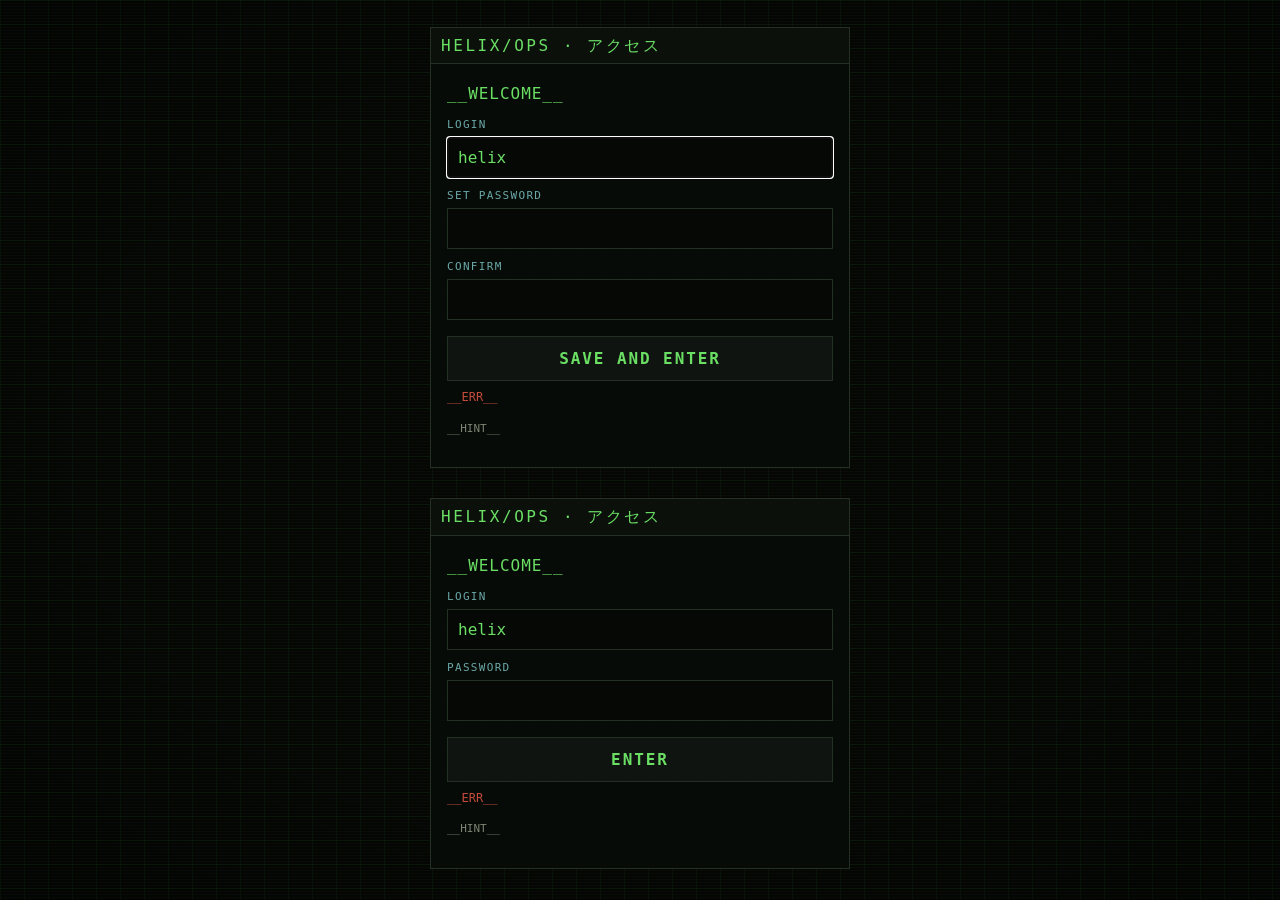
==== login.html @ 6ff0a2b1 "chore: establish HELIX OPS project baseline Private source tree for the :8790 CRT deck, particle HEL" ====
<!DOCTYPE html>
<html lang="en">
<head>
<meta charset="utf-8" />
<meta name="viewport" content="width=device-width, initial-scale=1, viewport-fit=cover" />
<title>HELIX/OPS · __TITLE__</title>
<style>
  :root {
    --bg: #060705; --ink: #d6d4c8; --gold: #d4a017; --cyan: #6aa8a8; --ok: #6adf64; --bad: #c44a3a;
  }
  * { box-sizing: border-box; }
  html, body { margin: 0; min-height: 100%; background: #060705; color: var(--ink);
    font: 16px/1.45 ui-monospace, "MS Gothic", "Hiragino Kaku Gothic ProN", Menlo, monospace; }
  body {
    min-height: 100svh; display: grid; place-items: center;
    padding: max(12px, env(safe-area-inset-top, 0px)) max(12px, env(safe-area-inset-right, 0px)) max(16px, env(safe-area-inset-bottom, 0px)) max(12px, env(safe-area-inset-left, 0px));
    background-image:
      linear-gradient(rgba(80,255,90,.04) 1px, transparent 1px),
      linear-gradient(90deg, rgba(80,255,90,.04) 1px, transparent 1px),
      radial-gradient(ellipse at center, transparent 55%, rgba(0,0,0,.5) 100%);
    background-size: 24px 24px, 24px 24px, 100% 100%;
  }
  body::before {
    content: ""; pointer-events: none; position: fixed; inset: 0;
    background: repeating-linear-gradient(180deg, rgba(90,255,90,.03) 0 1px, transparent 1px 3px);
  }
  .win {
    position: relative; z-index: 1; width: min(420px, calc(100vw - 24px)); max-width: 100%;
    border: 1px solid #243024; background: rgba(8,12,8,.94);
  }
  .bar {
    background: #0b100b;
    color: var(--ok); padding: 6px 10px; letter-spacing: .16em;
    text-transform: uppercase; border-bottom: 1px solid #243024;
  }
  .body { padding: 18px 16px 20px; }
  .welcome { color: var(--ok); letter-spacing: .06em; margin: 0 0 12px; overflow-wrap: anywhere; word-break: break-word; }
  .hint { color: #7d8574; font-size: 11px; margin-top: 14px; overflow-wrap: anywhere; }
  label { display: block; color: var(--cyan); margin: 10px 0 4px; font-size: 11px; letter-spacing: .12em; }
  input {
    width: 100%; background: #050805; color: var(--ok); border: 1px solid #243024;
    padding: 10px; font: 16px ui-monospace, Menlo, monospace;
  }
  button {
    margin-top: 16px; width: 100%; padding: 12px; min-height: 44px;
    background: #101410; color: var(--ok); border: 1px solid #243024;
    font: 700 16px ui-monospace, monospace; letter-spacing: .12em; cursor: pointer;
    -webkit-appearance: none; appearance: none;
  }
  button:active { background: #161c16; }
  .err { color: var(--bad); min-height: 1.2em; margin: 8px 0 0; font-size: 12px; }
  .setup-only { display: __SETUP_DISP__; }
  .login-only { display: __LOGIN_DISP__; }
</style>
</head>
<body>
  <form class="win setup-only" method="post" action="__PREFIX__/login" autocomplete="on">
    <div class="bar">HELIX/OPS · アクセス</div>
    <div class="body">
      <p class="welcome">__WELCOME__</p>
      <label for="user_setup">LOGIN</label>
      <input id="user_setup" name="user" type="text" value="helix" required autofocus autocomplete="username" />
      <label for="password_setup">SET PASSWORD</label>
      <input id="password_setup" name="password" type="password" minlength="8" required autocomplete="new-password" />
      <label for="password2">CONFIRM</label>
      <input id="password2" name="password2" type="password" minlength="8" required autocomplete="new-password" />
      <input type="hidden" name="setup" value="1" />
      <button type="submit">SAVE AND ENTER</button>
      <p class="err">__ERR__</p>
      <p class="hint">__HINT__</p>
    </div>
  </form>
  <form class="win login-only" method="post" action="__PREFIX__/login" autocomplete="on">
    <div class="bar">HELIX/OPS · アクセス</div>
    <div class="body">
      <p class="welcome">__WELCOME__</p>
      <label for="user_login">LOGIN</label>
      <input id="user_login" name="user" type="text" value="helix" required autocomplete="username" />
      <label for="password_login">PASSWORD</label>
      <input id="password_login" name="password" type="password" required autocomplete="current-password" />
      <button type="submit">ENTER</button>
      <p class="err">__ERR__</p>
      <p class="hint">__HINT__</p>
    </div>
  </form>
</body>
</html>
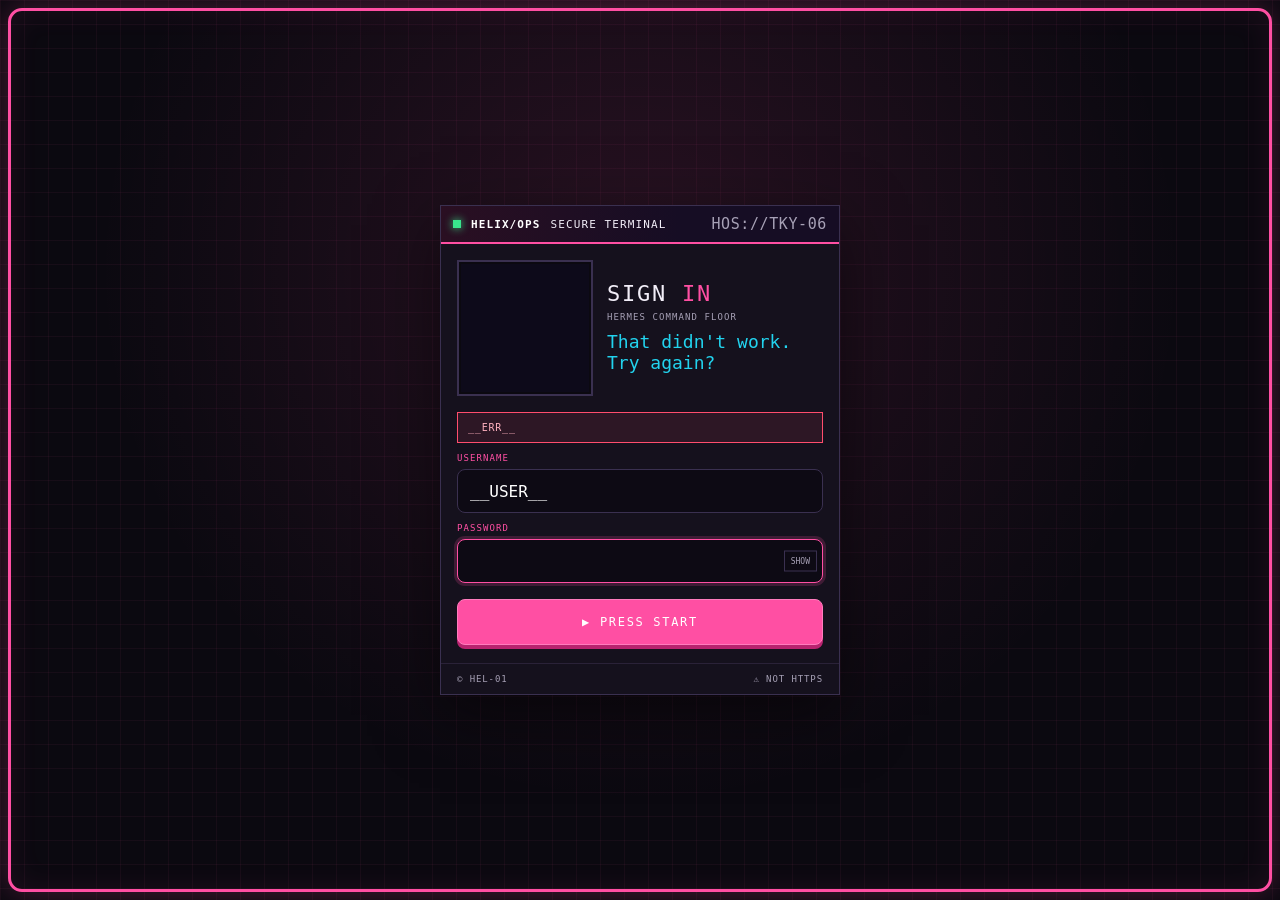
==== commit f5cbd121: "Accounts + ADMIN page: hashed passwords, roles, lockouts, CSRF, arcade login - helix_auth.py: users " ====
--- a/login.html
+++ b/login.html
@@ -1,87 +1,117 @@
 <!DOCTYPE html>
 <html lang="en">
 <head>
-<meta charset="utf-8" />
-<meta name="viewport" content="width=device-width, initial-scale=1, viewport-fit=cover" />
-<title>HELIX/OPS · __TITLE__</title>
+<meta charset="utf-8">
+<meta name="viewport" content="width=device-width, initial-scale=1, viewport-fit=cover">
+<meta name="theme-color" content="#0b0910">
+<meta name="robots" content="noindex">
+<title>HELIX/OPS · SIGN IN</title>
 <style>
-  :root {
-    --bg: #060705; --ink: #d6d4c8; --gold: #d4a017; --cyan: #6aa8a8; --ok: #6adf64; --bad: #c44a3a;
-  }
+  @font-face { font-family: "Silkscreen"; src: url("__PREFIX__/app/fonts/silkscreen-400.woff") format("woff"); font-display: swap; }
+  @font-face { font-family: "VT323"; src: url("__PREFIX__/app/fonts/vt323-400.woff") format("woff"); font-display: swap; }
+  @font-face { font-family: "IBM Plex Mono"; src: url("__PREFIX__/app/fonts/plexmono-400.woff") format("woff"); font-display: swap; }
+  :root { --bg: #0b0910; --panel: #15111d; --line: #2a2238; --line2: #3a3050; --pink: #ff4fa3; --pink-deep: #b8236f; --green: #39e58c; --red: #ff4d6d; --cyan: #22d3ee; --dim: #a7a1b6; --ink: #f2eef8;
+    --px: "Silkscreen", monospace; --vt: "VT323", monospace; --mono: "IBM Plex Mono", ui-monospace, Menlo, monospace; }
   * { box-sizing: border-box; }
-  html, body { margin: 0; min-height: 100%; background: #060705; color: var(--ink);
-    font: 16px/1.45 ui-monospace, "MS Gothic", "Hiragino Kaku Gothic ProN", Menlo, monospace; }
-  body {
-    min-height: 100svh; display: grid; place-items: center;
-    padding: max(12px, env(safe-area-inset-top, 0px)) max(12px, env(safe-area-inset-right, 0px)) max(16px, env(safe-area-inset-bottom, 0px)) max(12px, env(safe-area-inset-left, 0px));
-    background-image:
-      linear-gradient(rgba(80,255,90,.04) 1px, transparent 1px),
-      linear-gradient(90deg, rgba(80,255,90,.04) 1px, transparent 1px),
-      radial-gradient(ellipse at center, transparent 55%, rgba(0,0,0,.5) 100%);
-    background-size: 24px 24px, 24px 24px, 100% 100%;
-  }
-  body::before {
-    content: ""; pointer-events: none; position: fixed; inset: 0;
-    background: repeating-linear-gradient(180deg, rgba(90,255,90,.03) 0 1px, transparent 1px 3px);
-  }
-  .win {
-    position: relative; z-index: 1; width: min(420px, calc(100vw - 24px)); max-width: 100%;
-    border: 1px solid #243024; background: rgba(8,12,8,.94);
-  }
-  .bar {
-    background: #0b100b;
-    color: var(--ok); padding: 6px 10px; letter-spacing: .16em;
-    text-transform: uppercase; border-bottom: 1px solid #243024;
-  }
-  .body { padding: 18px 16px 20px; }
-  .welcome { color: var(--ok); letter-spacing: .06em; margin: 0 0 12px; overflow-wrap: anywhere; word-break: break-word; }
-  .hint { color: #7d8574; font-size: 11px; margin-top: 14px; overflow-wrap: anywhere; }
-  label { display: block; color: var(--cyan); margin: 10px 0 4px; font-size: 11px; letter-spacing: .12em; }
-  input {
-    width: 100%; background: #050805; color: var(--ok); border: 1px solid #243024;
-    padding: 10px; font: 16px ui-monospace, Menlo, monospace;
-  }
-  button {
-    margin-top: 16px; width: 100%; padding: 12px; min-height: 44px;
-    background: #101410; color: var(--ok); border: 1px solid #243024;
-    font: 700 16px ui-monospace, monospace; letter-spacing: .12em; cursor: pointer;
-    -webkit-appearance: none; appearance: none;
-  }
-  button:active { background: #161c16; }
-  .err { color: var(--bad); min-height: 1.2em; margin: 8px 0 0; font-size: 12px; }
-  .setup-only { display: __SETUP_DISP__; }
-  .login-only { display: __LOGIN_DISP__; }
+  html, body { margin: 0; min-height: 100%; background: var(--bg); color: var(--ink); font: 15px/1.45 var(--mono); }
+  body { min-height: 100svh; display: grid; place-items: center; padding: 18px;
+    background-image: linear-gradient(rgba(255,79,163,.05) 1px, transparent 1px), linear-gradient(90deg, rgba(255,79,163,.05) 1px, transparent 1px), radial-gradient(ellipse at 50% 30%, rgba(255,79,163,.12), transparent 60%);
+    background-size: 24px 24px, 24px 24px, 100% 100%; }
+  body::before { content: ""; position: fixed; inset: 8px; border: 3px solid var(--pink); border-radius: 14px; pointer-events: none; box-shadow: 0 0 30px rgba(255,79,163,.25), inset 0 0 30px rgba(255,79,163,.08); }
+  .card { width: min(400px, 100%); background: var(--panel); border: 1px solid var(--line2); position: relative; z-index: 1; box-shadow: 0 20px 60px rgba(0,0,0,.5); }
+  .bar { display: flex; align-items: center; gap: 10px; padding: 9px 12px; background: linear-gradient(90deg, #2a0f22, #160d24 60%); border-bottom: 2px solid var(--pink); font: 11px var(--px); letter-spacing: .1em; }
+  .bar i { width: 8px; height: 8px; background: var(--green); box-shadow: 0 0 8px var(--green); animation: blink 1.6s steps(1) infinite; }
+  .bar b { color: #fff; } .bar span { margin-left: auto; color: var(--dim); font: 15px var(--vt); letter-spacing: .04em; }
+  @keyframes blink { 50% { opacity: .2; } }
+  .hero { display: grid; grid-template-columns: 136px 1fr; gap: 14px; align-items: center; padding: 16px 16px 6px; }
+  .cam { width: 128px; height: 128px; overflow: hidden; background: #0d0a1a; box-shadow: 0 0 0 2px #0b0910, 0 0 0 4px var(--line2); margin: 4px; position: relative; }
+  .cam canvas { position: absolute; inset: 0; image-rendering: pixelated; }
+  h1 { margin: 0; font: 22px var(--px); letter-spacing: .08em; line-height: 1.1; } h1 span { color: var(--pink); }
+  .sub { font: 9px var(--px); color: var(--dim); letter-spacing: .12em; margin-top: 6px; }
+  .say { margin-top: 10px; font: 18px/1.15 var(--vt); color: var(--cyan); min-height: 2.3em; }
+  form { padding: 10px 16px 18px; display: flex; flex-direction: column; gap: 10px; }
+  label { font: 9px var(--px); letter-spacing: .12em; color: var(--pink); display: flex; flex-direction: column; gap: 6px; }
+  input { font: 16px var(--mono); color: #fff; background: #0d0a14; border: 1px solid var(--line2); border-radius: 8px; padding: 0 12px; min-height: 44px; outline: none; width: 100%; }
+  input:focus { border-color: var(--pink); box-shadow: 0 0 0 3px rgba(255,79,163,.18); }
+  .pw { position: relative; } .pw button { position: absolute; right: 6px; top: 50%; transform: translateY(-50%); background: none; border: 1px solid var(--line2); color: var(--dim); font: 8px var(--px); padding: 5px 6px; cursor: pointer; }
+  .go { margin-top: 6px; min-height: 46px; border: 1px solid #ff7cbd; border-radius: 8px; background: var(--pink); color: #fff; font: 12px var(--px); letter-spacing: .14em; cursor: pointer; box-shadow: 0 4px 0 var(--pink-deep); }
+  .go:active { transform: translateY(3px); box-shadow: 0 1px 0 var(--pink-deep); }
+  .err { display: none; border: 1px solid var(--red); background: rgba(255,77,109,.1); color: #ffb1bf; font: 10px var(--px); letter-spacing: .08em; padding: 9px 10px; }
+  .err.on { display: block; animation: shake .3s steps(3); }
+  @keyframes shake { 33% { transform: translateX(-4px); } 66% { transform: translateX(4px); } }
+  .meter { height: 6px; background: #0d0a14; border: 1px solid var(--line2); } .meter i { display: block; height: 100%; width: 0; background: var(--red); transition: width .15s steps(5); }
+  .hint { font: 11.5px/1.4 var(--mono); color: var(--dim); }
+  .foot { padding: 10px 16px; border-top: 1px solid var(--line); font: 9px var(--px); color: var(--dim); letter-spacing: .1em; display: flex; justify-content: space-between; }
+  .m-setup, .m-change { display: none; }
+  body.setup .m-setup, body.change .m-change { display: flex; }
+  body.setup h1.m-setup, body.change h1.m-change { display: block; }
+  body.setup .m-login, body.change .m-login { display: none; }
+  .bar em { font-style: normal; }
+  @media (max-width: 440px) { .bar em { display: none; } }
+  @media (max-width: 380px) { h1 { font-size: 17px; } }
 </style>
 </head>
-<body>
-  <form class="win setup-only" method="post" action="__PREFIX__/login" autocomplete="on">
-    <div class="bar">HELIX/OPS · アクセス</div>
-    <div class="body">
-      <p class="welcome">__WELCOME__</p>
-      <label for="user_setup">LOGIN</label>
-      <input id="user_setup" name="user" type="text" value="helix" required autofocus autocomplete="username" />
-      <label for="password_setup">SET PASSWORD</label>
-      <input id="password_setup" name="password" type="password" minlength="8" required autocomplete="new-password" />
-      <label for="password2">CONFIRM</label>
-      <input id="password2" name="password2" type="password" minlength="8" required autocomplete="new-password" />
-      <input type="hidden" name="setup" value="1" />
-      <button type="submit">SAVE AND ENTER</button>
-      <p class="err">__ERR__</p>
-      <p class="hint">__HINT__</p>
+<body class="__MODE__">
+<main class="card">
+  <div class="bar"><i></i><b>HELIX/OPS</b><em class="st">SECURE TERMINAL</em><span>HOS://TKY-06</span></div>
+  <div class="hero">
+    <div class="cam"><canvas id="av" aria-hidden="true"></canvas></div>
+    <div>
+      <h1 class="m-login">SIGN <span>IN</span></h1><h1 class="m-setup">FIRST <span>RUN</span></h1><h1 class="m-change">NEW <span>PASSWORD</span></h1>
+      <div class="sub">HERMES COMMAND FLOOR</div>
+      <div class="say" id="say" aria-live="polite"></div>
     </div>
+  </div>
+  <form method="post" action="__PREFIX__/login" autocomplete="on" id="f">
+    <div class="err" id="err" role="alert">__ERR__</div>
+    <input type="hidden" name="mode" value="__MODE__">
+    <input type="hidden" name="token" value="__TOKEN__">
+    <label>USERNAME<input name="user" id="user" value="__USER__" autocomplete="username" autocapitalize="none" spellcheck="false" maxlength="32" required></label>
+    <label>PASSWORD<span class="pw"><input type="password" name="password" id="pw" autocomplete="current-password" maxlength="256" required><button type="button" id="peek" aria-label="Show password">SHOW</button></span></label>
+    <label class="m-setup m-change">CONFIRM PASSWORD<input type="password" name="password2" id="pw2" autocomplete="new-password" maxlength="256"></label>
+    <div class="m-setup m-change" style="flex-direction:column;gap:6px"><div class="meter"><i id="meter"></i></div><div class="hint" id="hint">At least __MINPW__ characters. A few random words works well.</div></div>
+    <button class="go" id="go"><span class="m-login" style="display:inline">▶ PRESS START</span></button>
   </form>
-  <form class="win login-only" method="post" action="__PREFIX__/login" autocomplete="on">
-    <div class="bar">HELIX/OPS · アクセス</div>
-    <div class="body">
-      <p class="welcome">__WELCOME__</p>
-      <label for="user_login">LOGIN</label>
-      <input id="user_login" name="user" type="text" value="helix" required autocomplete="username" />
-      <label for="password_login">PASSWORD</label>
-      <input id="password_login" name="password" type="password" required autocomplete="current-password" />
-      <button type="submit">ENTER</button>
-      <p class="err">__ERR__</p>
-      <p class="hint">__HINT__</p>
-    </div>
-  </form>
+  <div class="foot"><span>© HEL-01</span><span id="lock">🔒 ENCRYPTED SESSION</span></div>
+</main>
+<script>
+(function () {
+  "use strict";
+  var mode = document.body.className, err = document.getElementById("err"), say = document.getElementById("say");
+  var go = document.getElementById("go"), pw = document.getElementById("pw"), pw2 = document.getElementById("pw2"), user = document.getElementById("user");
+  if (mode === "setup") go.textContent = "▶ CREATE ADMIN";
+  if (mode === "change") { go.textContent = "▶ SAVE AND ENTER"; user.readOnly = true; pw.autocomplete = "new-password"; pw2.required = true; }
+  if (mode === "setup") { pw.autocomplete = "new-password"; pw2.required = true; }
+  if (location.protocol !== "https:" && !/^(localhost|127\.)/.test(location.hostname)) document.getElementById("lock").textContent = "⚠ NOT HTTPS";
+  var hasErr = err.textContent.trim().length > 0; if (hasErr) err.classList.add("on");
+  var LINES = { login: "Hi! Who's at the controls?", setup: "No admin yet. Pick a username and a strong password.", change: "Temporary password used. Choose your own to continue." };
+  var state = { mood: hasErr ? "alert" : "calm", until: 0 };
+  function line(t) { say.textContent = t; }
+  line(hasErr ? "That didn't work. Try again?" : LINES[mode] || LINES.login);
+  window.__hxLogin = state;
+  var t;
+  function typing() { state.mood = "listening"; clearTimeout(t); t = setTimeout(function () { state.mood = "calm"; }, 2000); }
+  [user, pw, pw2].forEach(function (i) { if (i) i.addEventListener("input", typing); });
+  document.getElementById("peek").onclick = function () { var s = pw.type === "password"; pw.type = s ? "text" : "password"; if (pw2) pw2.type = pw.type; this.textContent = s ? "HIDE" : "SHOW"; };
+  function score(p) { var s = 0; if (p.length >= __MINPW__) s++; if (p.length >= 14) s++; if (/[a-z]/.test(p) && /[A-Z0-9]/.test(p)) s++; if (/[^A-Za-z0-9]/.test(p)) s++; if (p.length >= 20) s++; return s; }
+  pw.addEventListener("input", function () {
+    if (mode === "login") return;
+    var s = score(pw.value), m = document.getElementById("meter");
+    m.style.width = (s * 20) + "%"; m.style.background = s < 2 ? "var(--red)" : s < 4 ? "#f59e0b" : "var(--green)";
+  });
+  document.getElementById("f").addEventListener("submit", function (e) {
+    if (mode !== "login" && pw.value !== pw2.value) { e.preventDefault(); err.textContent = "PASSWORDS DO NOT MATCH"; err.classList.remove("on"); void err.offsetWidth; err.classList.add("on"); state.mood = "alert"; line("Those two don't match."); return; }
+    state.mood = "thinking"; line("Checking…"); go.disabled = true;
+  });
+  (hasErr ? pw : user.value ? pw : user).focus();
+})();
+</script>
+<script src="__PREFIX__/app/avatar.js" defer onload="window.dispatchEvent(new Event('av'))"></script>
+<script>
+  window.addEventListener("av", function () {
+    var c = document.getElementById("av"); if (!window.HelixAvatar || c.dataset.on) return; c.dataset.on = 1;
+    window.HelixAvatar.mount(c, { fit: c.parentNode.parentNode, size: 128, getMood: function () { return { mood: (window.__hxLogin || {}).mood || "calm" }; } });
+  });
+</script>
 </body>
 </html>
